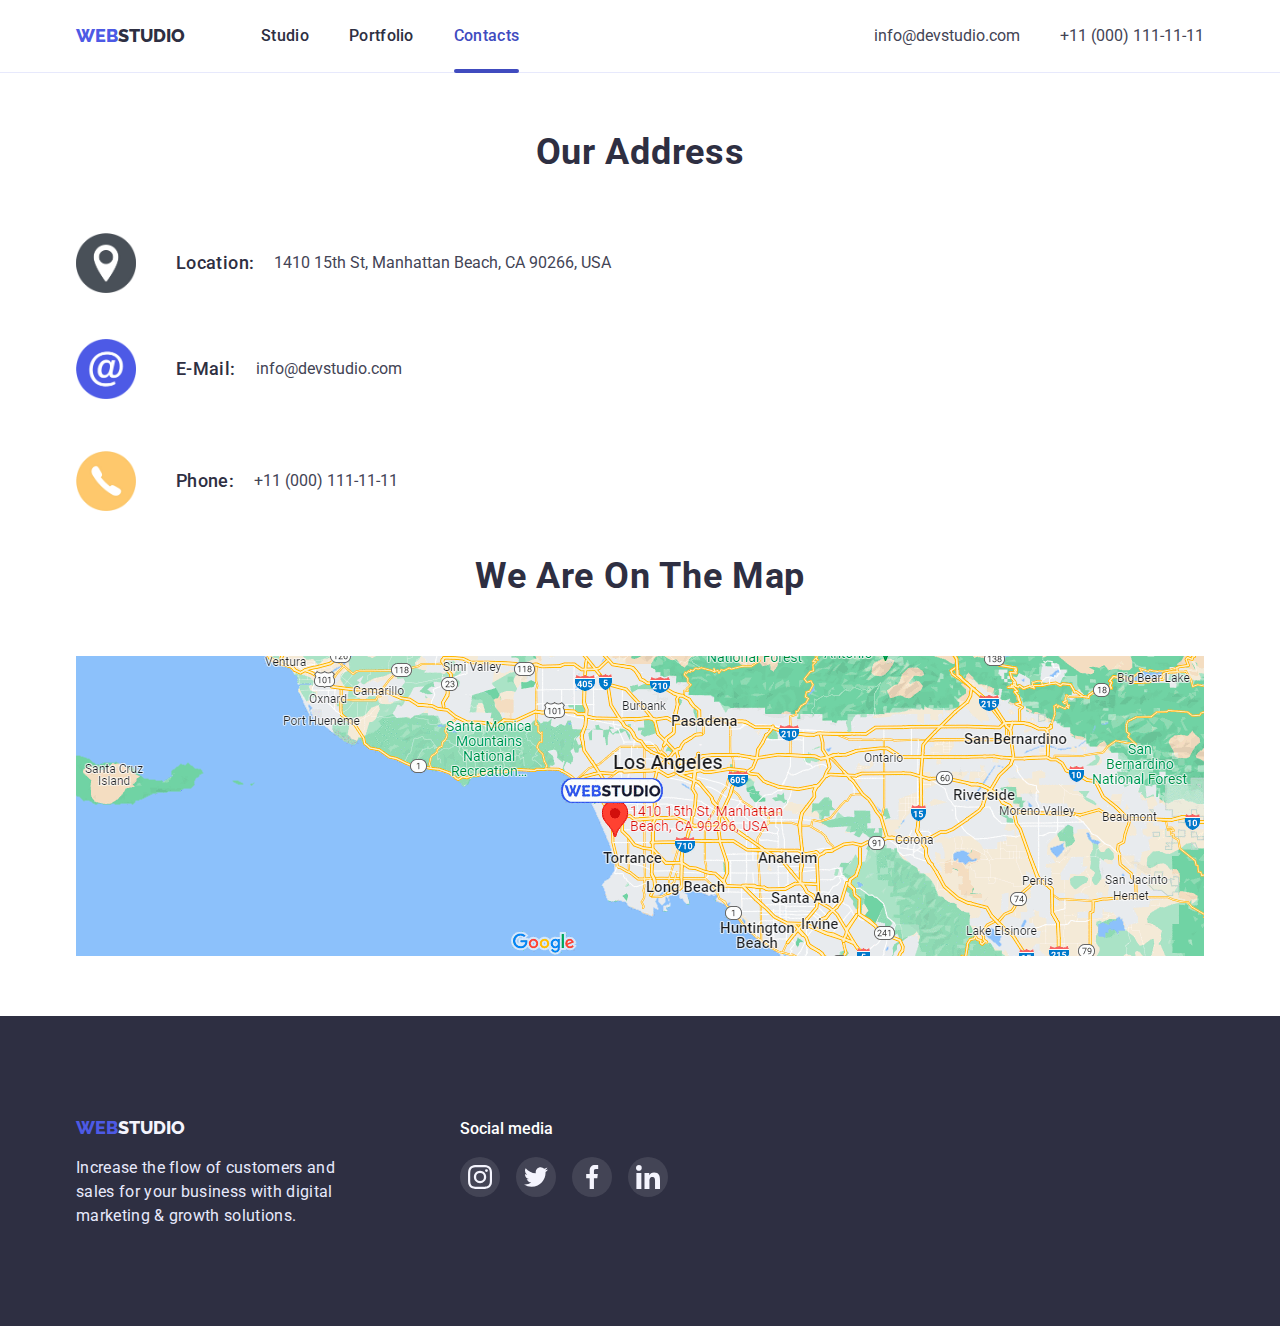
==== contacts.html @ 79f17605 "Initial commit" ====
<!DOCTYPE html>
<html lang="en">
  <head>
    <meta charset="UTF-8">
    <meta http-equiv="X-UA-Compatible" content="IE=edge">
    <meta name="viewport" content="width=device-width, initial-scale=1.0">
    <title>Contacts</title>
    <link rel="shortcut icon" type="image/x-icon" href="./images/web-studio.ico">
    <link rel="preconnect" href="https://fonts.googleapis.com">
    <link rel="preconnect" href="https://fonts.gstatic.com" crossorigin>
    <link
      href="https://fonts.googleapis.com/css2?family=Raleway:wght@800&family=Roboto:wght@400;500;700;900&display=swap"
      rel="stylesheet">
    <link
      rel="stylesheet"
      href="https://cdnjs.cloudflare.com/ajax/libs/modern-normalize/1.1.0/modern-normalize.min.css"
      crossorigin="anonymous"
      referrerpolicy="no-referrer">
    <link rel="stylesheet" href="./css/styles.css">
  </head>
  <body>

    <!-- Site header -->

    <header class="page-header">
      <div class="container">
        <div class="header-box">
        <nav class="header-box-nav">
          <a href="./index.html" title="Logo company" class="logo"
            ><span class="logo-accent">WEB</span>STUDIO</a
          >
          <ul class="list site-nav">
            <li class="site-nav-item">
              <a href="./index.html" class="line site-nav-link">Studio</a>
            </li>
            <li class="site-nav-item">
              <a href="./portfolio.html" class="line site-nav-link"
                >Portfolio</a>
            </li>
            <li class="site-nav-item">
              <a href="./contacts.html" class="line site-nav-link page-accent current">Contacts</a>
            </li>
          </ul>
        </nav>
        <address class="">
          <ul class="list contacts">
            <li class="contacts-item">
              <a href="mailto:info@devstudio.com" class="line contacts-link"
                >info@devstudio.com</a>
            </li>
            <li class="contacts-item">
              <a href="tel:+110001111111" class="line contacts-link"
                >+11 (000) 111-11-11</a>
            </li>
          </ul>
        </address></div>
      </div>
    </header>
    <main>

      <!-- Contacts -->

      <section class="contacts-page">
        <div class="container">
          <h1 class="sections-title-cont">Our address</h1>
          <address>
            <ul class="contacts-list list">
              <li class="contacts-item-cont">
                <img
                  src="./images/contacts/icon-location.png"
                  alt="We are on the map"
                  width="60"
                  class="contacts-icon"><span class="contacts-points-text">Location:</span>1410 15th
                St, Manhattan Beach, CA 90266, USA
              </li>
              <li class="contacts-item-cont">
                <img
                  src="./images/contacts/icon-email.png"
                  alt="We are on the map"
                  width="60"
                  class="contacts-icon"><span class="contacts-points-text">E-mail:</span
                ><a href="mailto:info@devstudio.com" class="line contacts-link"
                  >info@devstudio.com</a>
              </li>
              <li class="contacts-item-cont">
                <img
                  src="./images/contacts/icon-phone.png"
                  alt="We are on the map"
                  width="60"
                  class="contacts-icon"><span class="contacts-points-text">Phone:</span
                ><a href="tel:+110001111111" class="line contacts-link"
                  >+11 (000) 111-11-11</a>
              </li>
            </ul>
          </address>
          <h2 class="sections-title-cont">We are on the map</h2>
          <!-- <iframe src="https://www.google.com/maps/embed?pb=!1m18!1m12!1m3!1d346216.33871858305!2d-118.30150230770118!3d33.91954076132303!2m3!1f0!2f0!3f0!3m2!1i1024!2i768!4f13.1!3m3!1m2!1s0x80c2b40b24d00635%3A0x40b13e831500211d!2zMTQxMCAxNXRoIFN0LCBNYW5oYXR0YW4gQmVhY2gsIENBIDkwMjY2LCDQodCo0JA!5e0!3m2!1sru!2sua!4v1672436206800!5m2!1sru!2sua" width="100%" height="300" style="border:0;" allowfullscreen="" loading="lazy" referrerpolicy="no-referrer-when-downgrade"></iframe> -->
          <img
            src="./images/contacts/map_eng_1128.gif"
            alt="We are on the map"
            width="1128"
            class="map-image">
        </div>
      </section>
    </main>

    <!-- Site footer -->

    <footer class="site-footer">
      <div class="container footer-style">
        <div class="footer-logo">
          <a
            href="./index.html"
            title="Logo company"
            class="logo-footer logo-light logo"
            ><span class="logo-accent">WEB</span>STUDIO</a>
          <p class="footer-text">
            Increase the flow of customers and sales for your business with
            digital marketing & growth solutions.
          </p>
        </div>
        <div class="footer-social"><h4 class="footer-social-title">Social media</h4>
            <ul class="footer-list list">
              <li class="footer-soc-item"><a href="" class="footer-soc-link link"><svg class="footer-soc-icon" width="24" height="24">
                <use href="./images/icons.svg#icon-instagram"></use>
              </svg></a></li>
              <li class="footer-soc-item"><a href="" class="footer-soc-link link"><svg class="footer-soc-icon" width="24" height="24">
                <use href="./images/icons.svg#icon-twitter"></use>
              </svg></a></li>
              <li class="footer-soc-item"><a href="" class="footer-soc-link link"><svg class="footer-soc-icon" width="24" height="24">
                <use href="./images/icons.svg#icon-facebook"></use>
              </svg></a></li>
                            <li class="footer-soc-item"><a href="" class="footer-soc-link link"><svg class="footer-soc-icon" width="24" height="24">
                <use href="./images/icons.svg#icon-linkedin"></use>
              </svg></a></li>
            </ul>
        </div>
      </div>
    </footer>
  </body>
</html>
---- css/styles.css ----
/* Primary text color  / NAVY BLUE / #2E2F42; */
/* Secondary text color / SLATE /  #434455;*/
/* Accent colors: white #FFFFFF, IRIS #4D5AE5  */

/* Background color: white #FFFFFF*/
/* Secondary background color: #2E2F42; */

:root {
  --main-text-color: #434455;
  --second--text-color: #2e2f42;
  --accent-sait-color: #4d5ae5;
  --main-hover-color: #404bbf;
  --btn-color: #ffffff;
  --typical-lh: 1.5;
  --typical-ls: 0.02em;

  --transition-tf: cubic-bezier(0.4, 0, 0.2, 1);

  /* --outline: 1px solid tomato; */
}

body {
  background-color: #ffffff;
  color: var(--main-text-color);
  font-family: "Roboto", sans-serif;
}

address {
  font-style: normal;
  margin: 0;
}

/* -----------------Website utilities-------------------- */
.line {
  text-decoration: none;
}
.list {
  padding: 0;
  margin: 0;
  list-style: none;
}
.visually-hidden {
  position: absolute;
  width: 1px;
  height: 1px;
  margin: -1px;
  border: 0;
  padding: 0;
  white-space: nowrap;
  clip-path: inset(100%);
  clip: rect(0 0 0 0);
  overflow: hidden;
}

/* --------------------Header------------------ */

.page-header {
  border-bottom-width: 1px;
  border-bottom-style: solid;
  border-bottom-color: #e7e9fc;
}

.container {
  max-width: 1158px;
  padding-left: 15px;
  padding-right: 15px;
  margin-left: auto;
  margin-right: auto;
}
.header-box {
  display: flex;
  justify-content: space-between;
  /* align-items: center; */
}

/* --------------Logo styles-------------------- */

.logo {
  padding-top: 24px;
  padding-bottom: 24px;

  color: var(--second--text-color);
  font-family: "Raleway", sans-serif;
  font-weight: 800;
  font-size: 18px;
  line-height: 1.3;
  text-decoration: none;
}

.logo-accent {
  color: var(--accent-sait-color);
}

/* --------------Site nav--------------------- */

.header-box-nav {
  display: flex;
}

.site-nav {
  display: flex;
  margin-left: 76px;
}

.site-nav-item {
  display: block;

  font-weight: 500;
  font-size: 16px;
  line-height: var(--typical-lh);
  letter-spacing: var(--typical-ls);
}

.site-nav-link {
  display: block;
  margin: 0;
  padding-top: 24px;
  padding-bottom: 24px;

  color: var(--second--text-color);
  transition-property: color;
  transition-duration: 250ms;
  transition-timing-function: var(--transition-tf);

}

.site-nav-link:hover,
.site-nav-link:focus {
  color: var(--main-hover-color);
}

.site-nav-link:active {
  color: var(--main-hover-color);
}

.site-nav .site-nav-item:not(:last-child) {
  margin-right: 40px;
}

.contacts {
  display: flex;
}

.contacts-item {
  display: block;
  margin: 0;
}

.contacts-item:not(:last-child) {
  margin-right: 40px;
}

.contacts-link {
  display: block;
  padding-top: 24px;
  padding-bottom: 24px;
  margin: 0;

  color: var(--main-text-color);
  font-size: 16px;
  line-height: var(--typical-lh);
  font-style: normal;

  transition-property: color;
  transition-duration: 250ms;
  transition-timing-function: var(--transition-tf);
}

.contacts-link:hover,
.contacts-link:focus,
.contacts-link:active {
  color: var(--main-hover-color);
}

.page-accent {
  color: var(--accent-sait-color);
}

.current {
  color: var(--main-hover-color);
  position: relative;
}

.current::after {
  content: '';
  position: absolute;
  width: 100%;
  height: 4px;
  background-color: var(--main-hover-color);
  left: 0;
  bottom: -1px;
  border-radius: 2px;
}

/* -------------Hero styles------------- */

.hero-background {
  max-width: 1440px;
  height: 600px;
  margin-left: auto;
  margin-right: auto;
  background-image: linear-gradient(
      to right,
      rgba(46, 47, 66, 0.7),
      rgba(46, 47, 66, 0.7)
    ),
    url("../images/people-office-bg.jpg");

  background-repeat: no-repeat;
  background-position: center;
  background-size: cover;
}

.hero {
  height: 600px;
  padding-bottom: 188px;
  padding-top: 188px;

  background-color: var(--second--text-color);
  color: #ffffff;
  text-align: center;
}

.hero-title {
  margin: auto;
  margin-bottom: 48px;

  max-width: 500px;

  font-size: 56px;
  line-height: 1.07;
  letter-spacing: var(--typical-ls);
}

.button {
  background-color: var(--accent-sait-color);
  color: var(--btn-color);
  font-family: inherit;
  font-weight: 500;
  font-size: 16px;
  line-height: var(--typical-lh);
  border-radius: 4px;
  box-shadow: 0px 4px 4px rgba(0, 0, 0, 0.15);
  border-color: transparent;
  cursor: pointer;
  width: 169px;
  height: 56px;
  padding: 16px 32px 16px 32px;

  transition-property: background-color;
  transition-duration: 250ms;
  transition-timing-function: var(--transition-tf);
}

.button:hover,
.button:focus {
  background-color: var(--main-hover-color);
}

/* ------------------Features--------------- */

.features-section {
  padding-top: 120px;
  padding-bottom: 120px;
}

.sections-subtitle {
  display: block;
  margin: 0;
  width: 264px;

  font-weight: 500;
  font-size: 20px;
  line-height: 1.2;
  letter-spacing: var(--typical-ls);
  color: var(--second--text-color);
}
.sections-text {
  margin: 0;
  margin-top: 8px;
  width: 264px;

  font-size: 16px;
  line-height: var(--typical-lh);
  letter-spacing: var(--typical-ls);
}

.features-list {
  display: flex;
  gap: 24px;
}
.features-icon-item{
  padding: 24px 100px 24px 100px;
  margin-bottom: 8px;
  background: #F4F4FD;
  border-radius: 4px;
}
.features-icon {
  
}

/* .features-item:not(:last-child) {
  margin-right: 24px;
} */

/* -------------What are we doing------------- */

.doing-section {
  padding-bottom: 120px;
}

.sections-title {
  margin: 0;
  margin-bottom: 72px;

  font-size: 36px;
  line-height: 1.1;
  letter-spacing: var(--typical-ls);
  text-transform: capitalize;
  color: var(--second--text-color);
  text-align: center;
}
.doing-img {
  display: flex;
  margin: 0;
  gap: 24px;
}

.img-style {
  display: block;
  border: 1px solid #e7e9fc;
}

/* .img-item:not(:last-child) {
  margin-right: 24px;
} */


/* --------------------Team--------- */

.team-section {
  padding-top: 120px;
  padding-bottom: 120px;

  background: #f4f4fd;
}

.team-title {
  margin-bottom: 72px;
}

.team-list {
  display: flex;
  gap: 24px;
}
.team-cards {
  margin: 0;

  background: #ffffff;
  box-shadow: 0px 1px 6px rgba(46, 47, 66, 0.08),
    0px 1px 1px rgba(46, 47, 66, 0.16),
    0px 2px 1px rgba(46, 47, 66, 0.08);
  border-radius: 0px 0px 4px 4px;
  width: 264px;
}

/* .team-cards:not(:last-child) {
  margin-right: 24px;
} */

.team-persons {
  padding-top: 32px;
  padding-bottom: 32px;
}

.team-subtitle {
  margin: 0;
  text-align: center;
}

.team-text {
  margin: 0;
  margin-top: 8px;
  text-align: center;
  margin-bottom: 12px;
}

.team-photo {
  display: block;
}

.team-soc-list {
  display: flex;
  justify-content: center;
  gap: 24px;
}
.team-soc-item {
  width: 40px;
  height: 40px;
}
.team-soc-link {
  width: 100%;
  height: 100%;
  background-color: #4d5ae5;
  border-radius: 50%;
  display: flex;
  align-items: center;
  justify-content: center;

  transition-property: background-color;
  transition-duration: 250ms;
  transition-timing-function: var(--transition-tf);
}

.team-soc-icon {
  fill:#F4F4FD;
}

.team-soc-link:is(:hover, :focus) {
  background-color: #404BBF;
}
/* ---------------Customers-------------- */

.customers-section {
  padding-top: 120px;
  padding-bottom: 120px;
}

.customers-title {
}
.customers-list {
  display: flex;
  justify-content: center;
  gap: 24px;
}
.customers-item {
  width: calc((100% - 120px) / 6);
  height: 88px;
}
.customers-link {
  width: 100%;
  height: 100%;
  border: 1px solid #8E8F99;
  border-radius: 4px;
  display: flex;
  align-items: center;
  justify-content: center;
  color: #8E8F99;

  transition-property: border-color, color;
  transition-duration: 250ms;
  transition-timing-function: var(--transition-tf);
}
.customers-icon {
  fill:currentColor;
  
}

.customers-link:is(:hover, :focus) {
  border-color: #404BBF;
  color: #404BBF;
}

/* ----------------Footer ----------*/

.site-footer {
  padding-top: 100px;
  padding-bottom: 100px;
  background-color: var(--second--text-color);
  height: 310px;
}

.logo-footer {
  display: inline-block;
  margin: 0;
  padding: 0;
  margin-bottom: 16px;

  color: var(--second--text-color);
  font-family: "Raleway", sans-serif;
  font-weight: 800;
  font-size: 18px;
  line-height: 1.3;
  text-decoration: none;
}

.logo-light {
  color: #f4f4fd;
}

.footer-text {
  margin: 0;
  width: 264px;

  font-size: 16px;
  line-height: var(--typical-lh);
  letter-spacing: var(--typical-ls);
  color: #e7e9fc;
}

.footer-style {
  display: flex;
  align-items: baseline;
}

.footer-logo{
  margin-right: 120px;
}

.footer-social{

}
.footer-social-title {
  margin: 0;
  margin-bottom: 16px;
  font-weight: 500;
  font-size: 16px;
  line-height: 24px;
  letter-spacing: 1.5;
  color: #FFFFFF;
}

.footer-list {
  display: flex;
  justify-content: center;
  gap: 16px;
}

.footer-soc-item {
  width: 40px;
  height: 40px;
}
.footer-soc-link {
  width: 100%;
  height: 100%;
  background-color: rgba(255, 255, 255, 0.1);
  border-radius: 50%;
  display: flex;
  align-items: center;
  justify-content: center;
  color: #F4F4FD;

  transition-property: background-color;
  transition-duration: 250ms;
  transition-timing-function: var(--transition-tf);
}

.footer-soc-icon {
  fill:currentColor;
}

.footer-soc-link:is(:hover, :focus) {
  background-color: #31D0AA;
}

/* ---------------Modal-------------- */

.backdrop {
  position: fixed;
  top: 0;
  width: 100%;
  height: 100%;
  background-color: rgba(46, 47, 66, 0.4);

  transition: opacity 250ms var(--transition-tf), visibility 250ms var(--transition-tf) ;
}

.is-hidden {
  opacity: 0;
  visibility: hidden;
  pointer-events: none;
}

.modal {
  position: absolute;
  top: 50%;
  left: 50%;
  transform: translate(-50%, -50%);
  width: 408px;
  min-height: 576px;
  padding: 24px;
  background-color: #FCFCFC;
  box-shadow: 0px 1px 1px rgba(0, 0, 0, 0.14), 0px 1px 3px rgba(0, 0, 0, 0.12), 0px 2px 1px rgba(0, 0, 0, 0.2);
  border-radius: 4px;
  transition: transform 250ms var(--transition-tf);
  
}

.backdrop.is-hidden .modal {
  transform: translate(-50%, -50%) scale(0);
}

.modal-close {
  display: flex;
  justify-content: center;
  align-items: center;
  margin-left: auto;
  width: 24px;
  height: 24px;
  background: #E7E9FC;
  border: 1px solid rgba(0, 0, 0, 0.1);
  border-radius: 50%;

  cursor: pointer;

  transition-property: background-color, color;
  transition-duration: 250ms;
  transition-timing-function: var(--transition-tf);
}

.modal-close:is(:hover, :focus) {
  color: #FFFFFF;
  background-color: var(--main-hover-color);
}


/* --------Portfolio styles------------------ */

.portfolio {
  padding-top: 96px;
  padding-bottom: 120px;
}

.portfolio-nav-list {
  display: flex;
  margin: 0;
  margin-bottom: 72px;
  justify-content: center;
}

.portfolio-nav-item:not(:last-child) {
  margin-right: 24px;
}

.portfolio-nav {
  padding: 12px 24px;
  border: 1px solid #e7e9fc;
  border-radius: 4px;

  color: var(--accent-sait-color);
  background: #f4f4fd;
  font-family: inherit;
  font-weight: 500;
  font-size: 16px;
  line-height: var(--typical-lh);
  letter-spacing: 0.04em;
  cursor: pointer;

  transition-property: background-color, color, box-shadow,  border;
  transition-duration: 250ms;
  transition-timing-function: var(--transition-tf);
}

.portfolio-nav:hover,
.portfolio-nav:focus {
  background-color: var(--main-hover-color);
  color: #ffffff;
  box-shadow: 0px 3px 1px rgba(0, 0, 0, 0.1), 0px 2px 1px rgba(0, 0, 0, 0.08), 0px 2px 2px rgba(0, 0, 0, 0.12);
  border: 1px solid var(--main-hover-color);
}

/* ----------- Portfolio cards ----------- */

.portfolio-list {
  display: flex;
  flex-wrap: wrap;
  column-gap: 24px;
  row-gap: 48px;
}

.portfolio-cards {
  display: block;
  margin: 0;
  column-gap: 24px;
  row-gap: 48px;
  /* margin-right: 24px;
  margin-bottom: 48px; */
  width: 360px;
  box-shadow: 0px 1px 6px rgba(46, 47, 66, 0.08);

}

/* .portfolio-cards:nth-child(3n) {
  margin-right: 0;
}

.portfolio-cards:nth-child(n + 7) {
  margin-bottom: 0;
} */

.portfolio-img {
  display: block;
  width: auto;
}

.portfolio-sup-container {
  padding-top: 32px;
  padding-bottom: 32px;
  padding-left: 16px;
  box-shadow: 0px 1px 6px rgba(46, 47, 66, 0.08);

  border-right-width: 1px;
  border-right-style: solid;
  border-right-color: #e7e9fc;

  border-bottom-width: 1px;
  border-bottom-style: solid;
  border-bottom-color: #e7e9fc;

  border-left-width: 1px;
  border-left-style: solid;
  border-left-color: #e7e9fc;
}

.portfolio-link {
  display: block;
  color: #434455;
}

.portfolio-link:is(:hover, :focus) {
  box-shadow: 0px 1px 6px rgba(46, 47, 66, 0.08), 0px 1px 1px rgba(46, 47, 66, 0.16), 0px 2px 1px rgba(46, 47, 66, 0.08);
}

.portfolio-subtitle {
  margin: 0;

  font-weight: 500;
  font-size: 20px;
  line-height: 1.2;
  letter-spacing: var(--typical-ls);
  color: var(--second--text-color);
}

.portfolio-text {
  margin: 0;
  margin-top: 8px;

  font-size: 16px;
  line-height: var(--typical-lh);
  letter-spacing: var(--typical-ls);
}

.portfolio-overlay {
  position: absolute;
  top: 0;
  height: 100%;
  background-color: #4D5AE5;
  padding: 40px 32px 164px 32px;
  margin: 0;
  transform: translate(0, 100%);
  transition: transform 250ms var(--transition-tf);
}

.portfolio-overlay-text {
  font-size: 16px;
  line-height: 1.5;
  letter-spacing: 0.02em;
  color: #F4F4FD;
  overflow: auto;
}

.portfolio-img-wrap {
  position: relative;
  overflow: hidden;
}

.portfolio-link:is(:hover, :focus) .portfolio-overlay {
  transform: translate(0, 0);
}

/* --------Contacts styles------------------ */

.contacts-page {
  padding-top: 60px;
  padding-bottom: 60px;
}

.sections-title-cont {
  margin: 0;
  margin-bottom: 60px;

  font-size: 36px;
  line-height: 1.1;
  letter-spacing: var(--typical-ls);
  text-transform: capitalize;
  color: var(--second--text-color);
  text-align: center;
}

.contacts-item-cont {
  display: flex;
  align-items: center;
  margin-bottom: 40px;
}

.contacts-points-text {
  margin-right: 20px;

  font-weight: 500;
  font-size: 18px;
  line-height: 1.1;
  letter-spacing: var(--typical-ls);
  text-transform: capitalize;
  color: var(--second--text-color);
}

.contacts-icon {
  display: block;
  margin-right: 40px;
}
.map-image {
  display: block;
  width: 1128px;
  height: 300px;
}
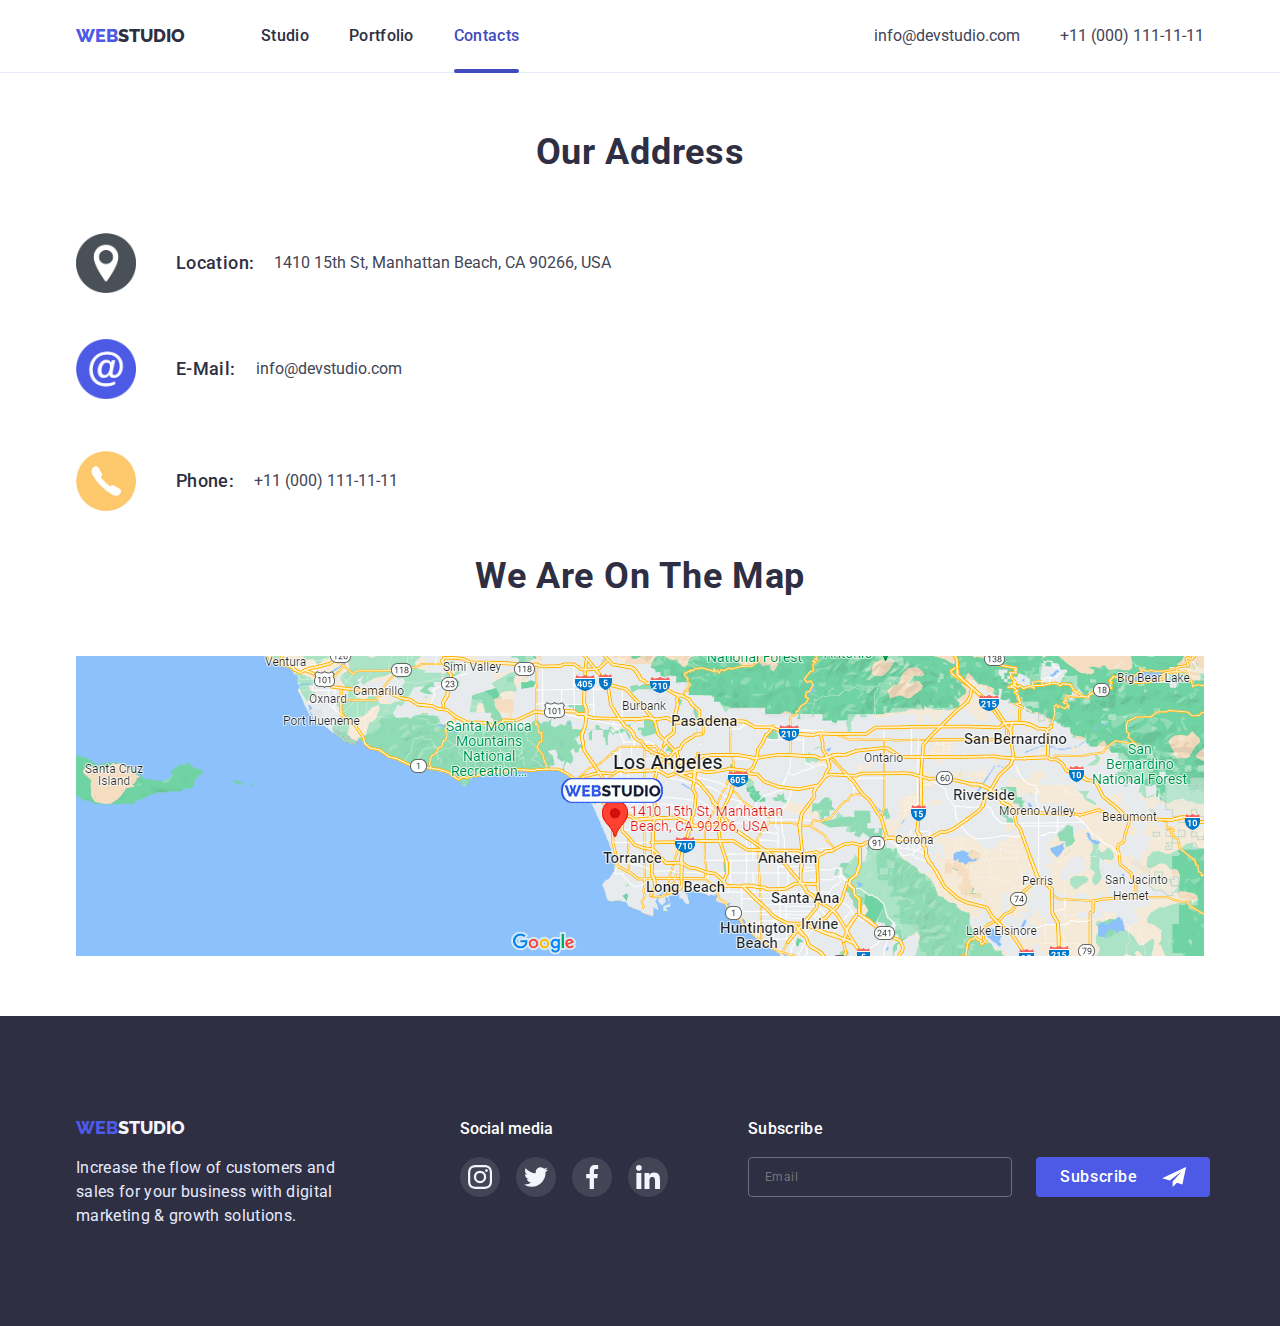
==== commit 7cb3ee0c: "Add subscribe to footer and input to modal" ====
--- a/contacts.html
+++ b/contacts.html
@@ -135,6 +135,15 @@
               </svg></a></li>
             </ul>
         </div>
+        <div class="footer-form">
+          <p class="footer-subscribe-title">Subscribe</p>
+          <form class="footer-subscribe-form">
+            <input type="text" class="footer-subscribe-input" name="user-email" placeholder="Email">
+            <button type="submit" class="footer-subscribe-btn">Subscribe<svg class="footer-subscribe-icon" width="24" height="20">
+              <use href="./images/icons.svg#icon-send"></use>
+            </svg></button>
+          </form>
+        </div>
       </div>
     </footer>
   </body>
--- a/css/styles.css
+++ b/css/styles.css
@@ -551,6 +551,58 @@
 
 .footer-soc-link:is(:hover, :focus) {
   background-color: #31D0AA;
+}
+
+.footer-form {
+  margin-left: 80px;
+
+}
+
+.footer-subscribe-title {
+  margin: 0;
+  margin-bottom: 16px;
+font-weight: 500;
+font-size: 16px;
+line-height: 1.5;
+letter-spacing: 0.02em;
+color: #FFFFFF;
+}
+
+.footer-subscribe-form {
+    display: flex;
+    gap: 24px;
+}
+
+.footer-subscribe-input {
+  width: 264px;
+  height: 40px;
+  padding-left: 16px;
+  font-size: 12px;
+line-height: 2.0;
+letter-spacing: 0.04em;
+color: rgba(255, 255, 255, 0.6);
+border: 1px solid rgba(255, 255, 255, 0.3);
+background-color: transparent;
+border-radius: 4px;
+}
+.footer-subscribe-btn {
+  display: flex;
+align-items: center;
+text-align: center;
+  padding: 8px 24px;
+  background: #4D5AE5;
+border: none;
+border-radius: 4px;
+font-weight: 500;
+font-size: 16px;
+line-height: 1.5;
+letter-spacing: 0.04em;
+color: #FFFFFF;
+}
+
+.footer-subscribe-icon {
+  fill:currentColor;
+  margin-left: 24px;
 }
 
 /* ---------------Modal-------------- */
@@ -595,6 +647,7 @@
   justify-content: center;
   align-items: center;
   margin-left: auto;
+  margin-bottom: 24px;
   width: 24px;
   height: 24px;
   background: #E7E9FC;
@@ -611,6 +664,60 @@
 .modal-close:is(:hover, :focus) {
   color: #FFFFFF;
   background-color: var(--main-hover-color);
+}
+
+.modal-title {
+  margin: 0 auto;
+  margin-bottom: 16px;
+  font-weight: 500;
+  font-size: 16px;
+  line-height: 1.5;
+  text-align: center;
+  letter-spacing: 0.02em;
+  color: #2E2F42;
+
+}
+
+.modal-form {
+
+
+}
+.modal-input {
+  width: 360px;
+  height: 40px;
+  padding-left: 16px;
+  /* border: 1px solid #4D5AE5; */
+  
+  border: 1px solid rgba(33, 33, 33, 0.2);
+  border-radius: 4px;
+  margin-bottom: 8px;
+  font-size: 12px;
+  line-height: 1.33;
+  letter-spacing: 0.04em;
+  color: rgba(117, 117, 117, 0.5);
+
+}
+
+.modal-input::placeholder {
+  color: rgba(117, 117, 117, 0.5);
+}
+
+.modal-btn {
+
+  width: 169px;
+  height: 56px;
+  font-weight: 500;
+  font-size: 16px;
+  line-height: 1.5;
+  letter-spacing: 0.04em;
+  color: #FFFFFF;
+  background: #4D5AE5;
+  box-shadow: 0px 4px 4px rgba(0, 0, 0, 0.15);
+  border: none;
+  border-radius: 4px;
+  justify-content: center;
+  padding: 16px 32px;
+  
 }
 
 
